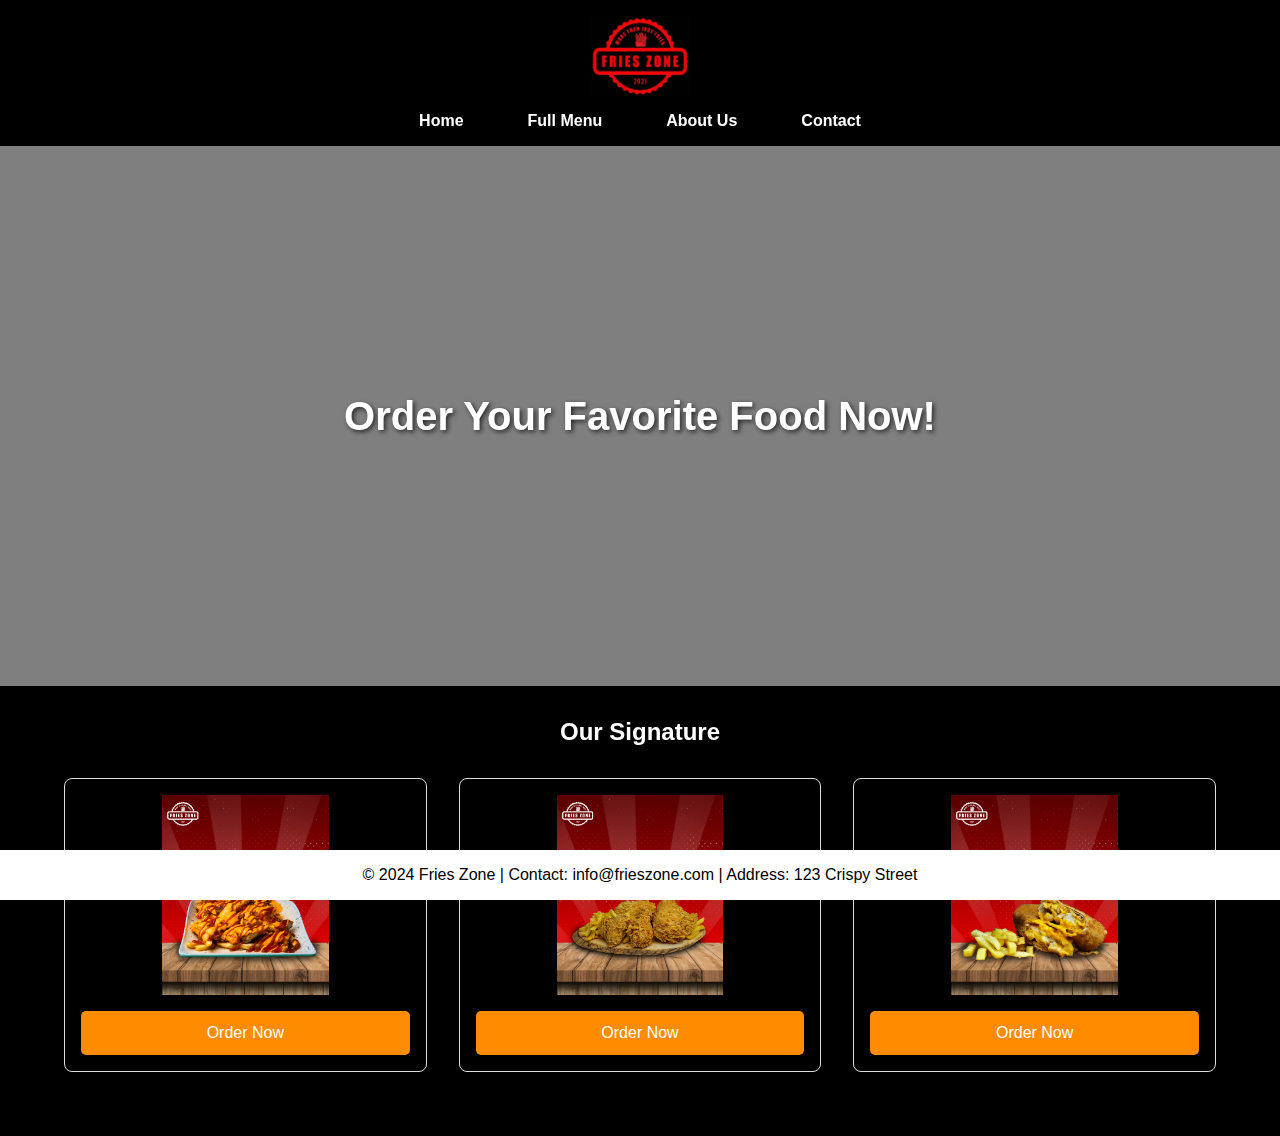
==== index.html @ e37ee361 "first commit" ====
<!DOCTYPE html>
<html lang="en">
<head>
    <meta charset="UTF-8">
    <meta name="viewport" content="width=device-width, initial-scale=1.0">
    <link rel="stylesheet" href="index.css">
    <title>Fries Zone</title>
</head>
<body>
    <!-- <header>
        <h1> Fries Zone </h1>
        <p>Its more than just fries !!!</p>
    </header> -->

    <nav class="main-nav">
        <img src="logo.jpg" class="logo">
        <ul>
            <li><a href="index.html" class="active">Home</a></li>
            <li><a href="menu.html.jpg">Full Menu</a></li>
            <li><a href="about.html">About Us</a></li>
            <li><a href="contact.html">Contact</a></li>
        </ul>
    </nav>

    <section class="hero">
        <h2>Order Your Favorite Food Now!</h2>
    </section>

    <section class="menu-section">
        <h2>Our Signature</h2>
        <div class="menu-items">
            <div class="menu-item">
                <img src="Img.jpg" class="menu-item-image" alt="Jumbo fries">
                <button class="order-btn">Order Now</button>
            </div>
            <div class="menu-item">
                <img src="Img1.jpg" class="menu-item-image" alt="Brosted">
                <button class="order-btn">Order Now</button>
            </div>
            <div class="menu-item">
                <img src="Img2.jpg" class="menu-item-image" alt="Crispy roll">
                <button class="order-btn">Order Now</button>
            </div>
        </div>
    </section>

    <footer>
        <p>© 2024 Fries Zone | Contact: info@frieszone.com | Address: 123 Crispy Street</p>
    </footer>
</body>
</html>
---- index.css ----
* {
    margin: 0;
    padding: 0;
    box-sizing: border-box;
    font-family: Arial, sans-serif;
    }
    
    header {
    background-color: black;
    color: white;
    padding: 1rem;
    text-align: center;
    }
    
    .logo {
    width: 100px;
    height: 80px;
    margin: 0 auto;
    display: block;
    mix-blend-mode: screen;
    margin-bottom: 1rem;
    }
    
    .menu-section {
    background-color: black;
    color: white;
    padding: 2rem;
    text-align: center;
    }
    
    .menu-items {
    display: grid;
    grid-template-columns: repeat(auto-fit, minmax(250px, 1fr));
    gap: 2rem;
    padding: 2rem;
    }
    
    .menu-item {
    padding: 1rem;
    border: 1px solid #ddd;
    border-radius: 8px;
    display: flex;
    flex-direction: column;
    gap: 1rem;
    }
    
    .menu-item-image {
    width: 100%;
    height: 200px;
    object-fit: contain;
    object-position: center;
    border-radius: 8px;
    }
    
    footer {
    background-color: white;
    color: black;
    text-align: center;
    padding: 1rem;
    position: fixed;
    bottom: 0;
    width: 100%;
    }
    
    .hero {
        background-image: linear-gradient(rgba(0,0,0,0.5), rgba(0,0,0,0.5)), url('https://images.unsplash.com/photo-1630384060421-cb20d0e0649d');
        background-size: cover;
        background-position: center;
        height: 60vh;
        display: flex;
        align-items: center;
        justify-content: center;
        color: white;
        text-align: center;
    }

    .main-nav {
        background-color: black;
        padding: 1rem 0;
    }
    
    .main-nav ul {
        list-style: none;
        padding: 0;
        margin: 0;
        display: flex;
        justify-content: center;
        gap: 2rem;
    }
    
    .main-nav a {
        color: white;
        text-decoration: none;
        font-weight: bold;
        padding: 0.5rem 1rem;
        border-radius: 4px;
        transition: background-color 0.3s;
    }
    
    .main-nav a:hover,
    .main-nav a.active {
        background-color: black
    }


    /* Adding styling for the Order Now button */
.order-btn {
    background-color: #ff8c00; /* Orange color */
    color: white;
    padding: 0.8rem 1.5rem;
    border: none;
    border-radius: 5px;
    font-size: 1rem;
    cursor: pointer;
    transition: background-color 0.3s ease;
}

.order-btn:hover {
    background-color: #ff6600; /* Darker orange for hover effect */
}

/* Hero section with a background */
.hero {
    background-image: linear-gradient(rgba(0,0,0,0.5), rgba(0,0,0,0.5)), url('https://images.unsplash.com/photo-1630384060421-cb20d0e0649d');
    background-size: cover;
    background-position: center;
    height: 60vh;
    display: flex;
    align-items: center;
    justify-content: center;
    color: white;
    text-align: center;
}

.hero h2 {
    font-size: 2.5rem;
    text-shadow: 2px 2px 5px rgba(0, 0, 0, 0.7);
}
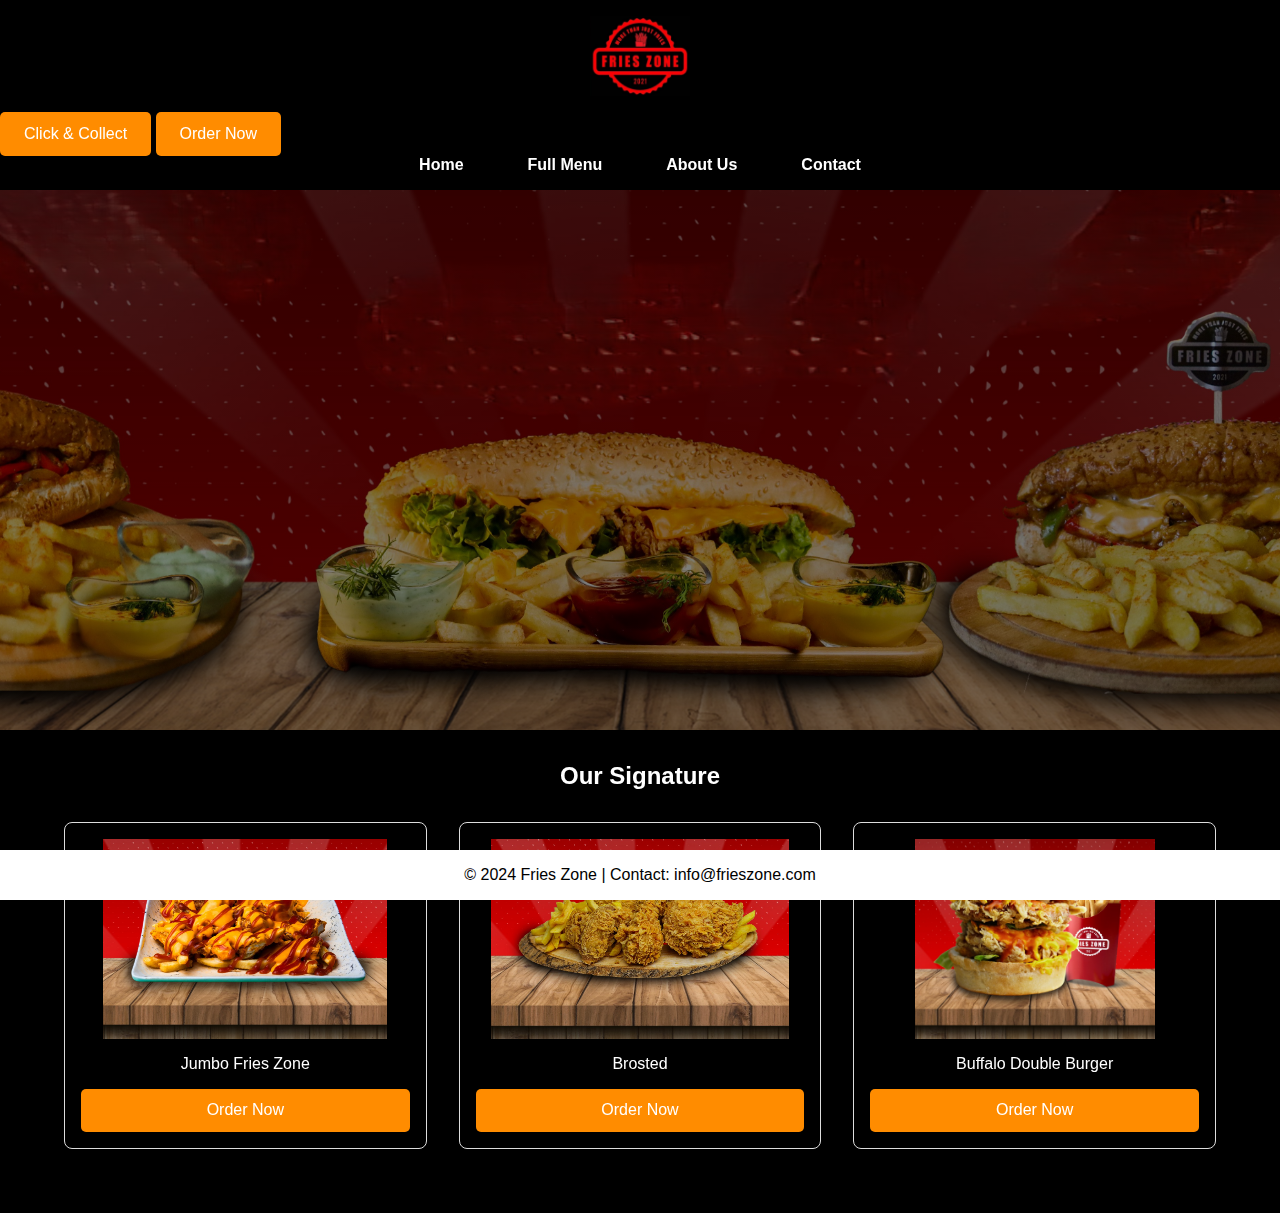
==== commit e807c3eb: "update buttons" ====
--- a/index.html
+++ b/index.html
@@ -14,6 +14,8 @@
 
     <nav class="main-nav">
         <img src="logo.jpg" class="logo">
+        <button class="order-btn"> Click & Collect </button>
+        <button class="order-btn"> Order Now </button>
         <ul>
             <li><a href="index.html" class="active">Home</a></li>
             <li><a href="menu.html.jpg">Full Menu</a></li>
@@ -23,7 +25,8 @@
     </nav>
 
     <section class="hero">
-        <h2>Order Your Favorite Food Now!</h2>
+        <h1></h1>
+        <p></p>
     </section>
 
     <section class="menu-section">
@@ -31,21 +34,24 @@
         <div class="menu-items">
             <div class="menu-item">
                 <img src="Img.jpg" class="menu-item-image" alt="Jumbo fries">
+                <p> Jumbo Fries Zone </p>
                 <button class="order-btn">Order Now</button>
             </div>
             <div class="menu-item">
                 <img src="Img1.jpg" class="menu-item-image" alt="Brosted">
+                <p> Brosted </p>
                 <button class="order-btn">Order Now</button>
             </div>
             <div class="menu-item">
-                <img src="Img2.jpg" class="menu-item-image" alt="Crispy roll">
+                <img src="Img2.jpg" class="menu-item-image" alt="Buffalo Double Burger">
+                <p> Buffalo Double Burger </p>
                 <button class="order-btn">Order Now</button>
             </div>
         </div>
     </section>
 
     <footer>
-        <p>© 2024 Fries Zone | Contact: info@frieszone.com | Address: 123 Crispy Street</p>
+        <p>© 2024 Fries Zone | Contact: info@frieszone.com </p>
     </footer>
 </body>
 </html>
--- a/index.css
+++ b/index.css
@@ -63,14 +63,18 @@
     }
     
     .hero {
-        background-image: linear-gradient(rgba(0,0,0,0.5), rgba(0,0,0,0.5)), url('https://images.unsplash.com/photo-1630384060421-cb20d0e0649d');
+        background-image: linear-gradient(rgba(0,0,0,0.5), rgba(0,0,0,0.5)), url('Img4.jpg');
         background-size: cover;
         background-position: center;
-        height: 60vh;
+        height: 100vh;
         display: flex;
         align-items: center;
         justify-content: center;
         color: white;
+        text-align: center;
+        background-color: black;
+        color: white;
+        padding: 1rem;
         text-align: center;
     }
 
@@ -121,7 +125,7 @@
 
 /* Hero section with a background */
 .hero {
-    background-image: linear-gradient(rgba(0,0,0,0.5), rgba(0,0,0,0.5)), url('https://images.unsplash.com/photo-1630384060421-cb20d0e0649d');
+    background-image: linear-gradient(rgba(0,0,0,0.5), rgba(0,0,0,0.5)), url('Img4.jpg');
     background-size: cover;
     background-position: center;
     height: 60vh;
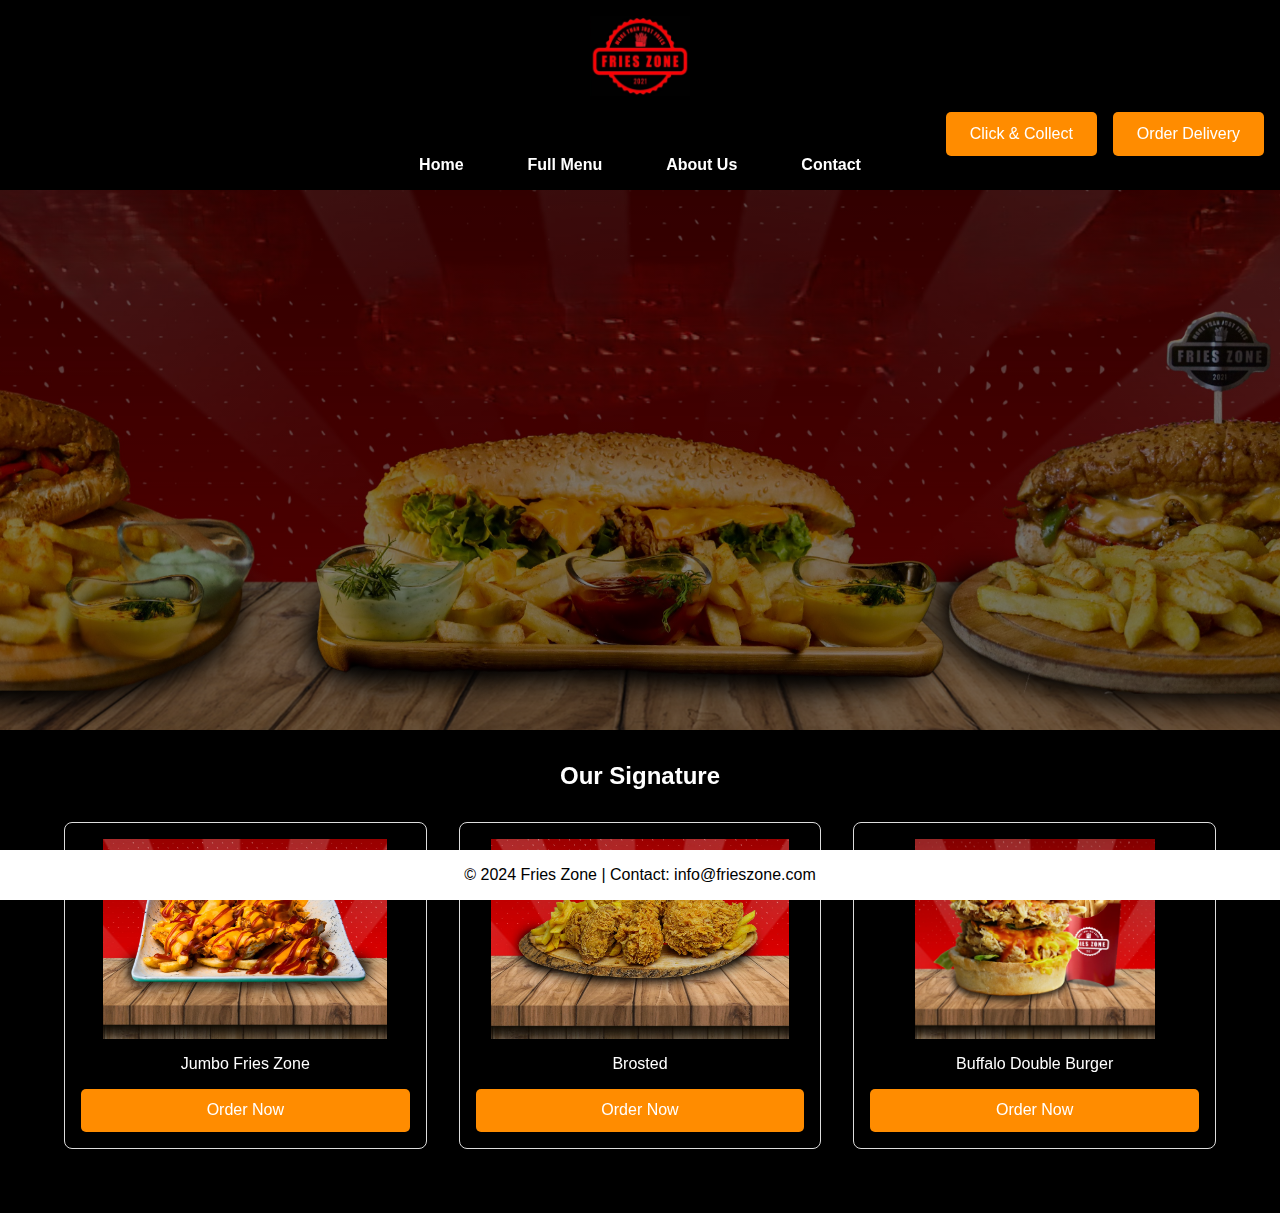
==== commit 8bc4eae3: "add order buttons" ====
--- a/index.html
+++ b/index.html
@@ -14,8 +14,11 @@
 
     <nav class="main-nav">
         <img src="logo.jpg" class="logo">
-        <button class="order-btn"> Click & Collect </button>
-        <button class="order-btn"> Order Now </button>
+        <div class="btn-container">
+
+            <button class="order-btn"> Click & Collect </button>
+            <button class="order-btn"> Order Delivery </button>
+        </div>
         <ul>
             <li><a href="index.html" class="active">Home</a></li>
             <li><a href="menu.html.jpg">Full Menu</a></li>
--- a/index.css
+++ b/index.css
@@ -106,6 +106,13 @@
         background-color: black
     }
 
+.btn-container {
+    display: flex;
+    justify-content: end;
+    gap: 1rem;
+    padding-inline: 1rem
+}
+
 
     /* Adding styling for the Order Now button */
 .order-btn {
